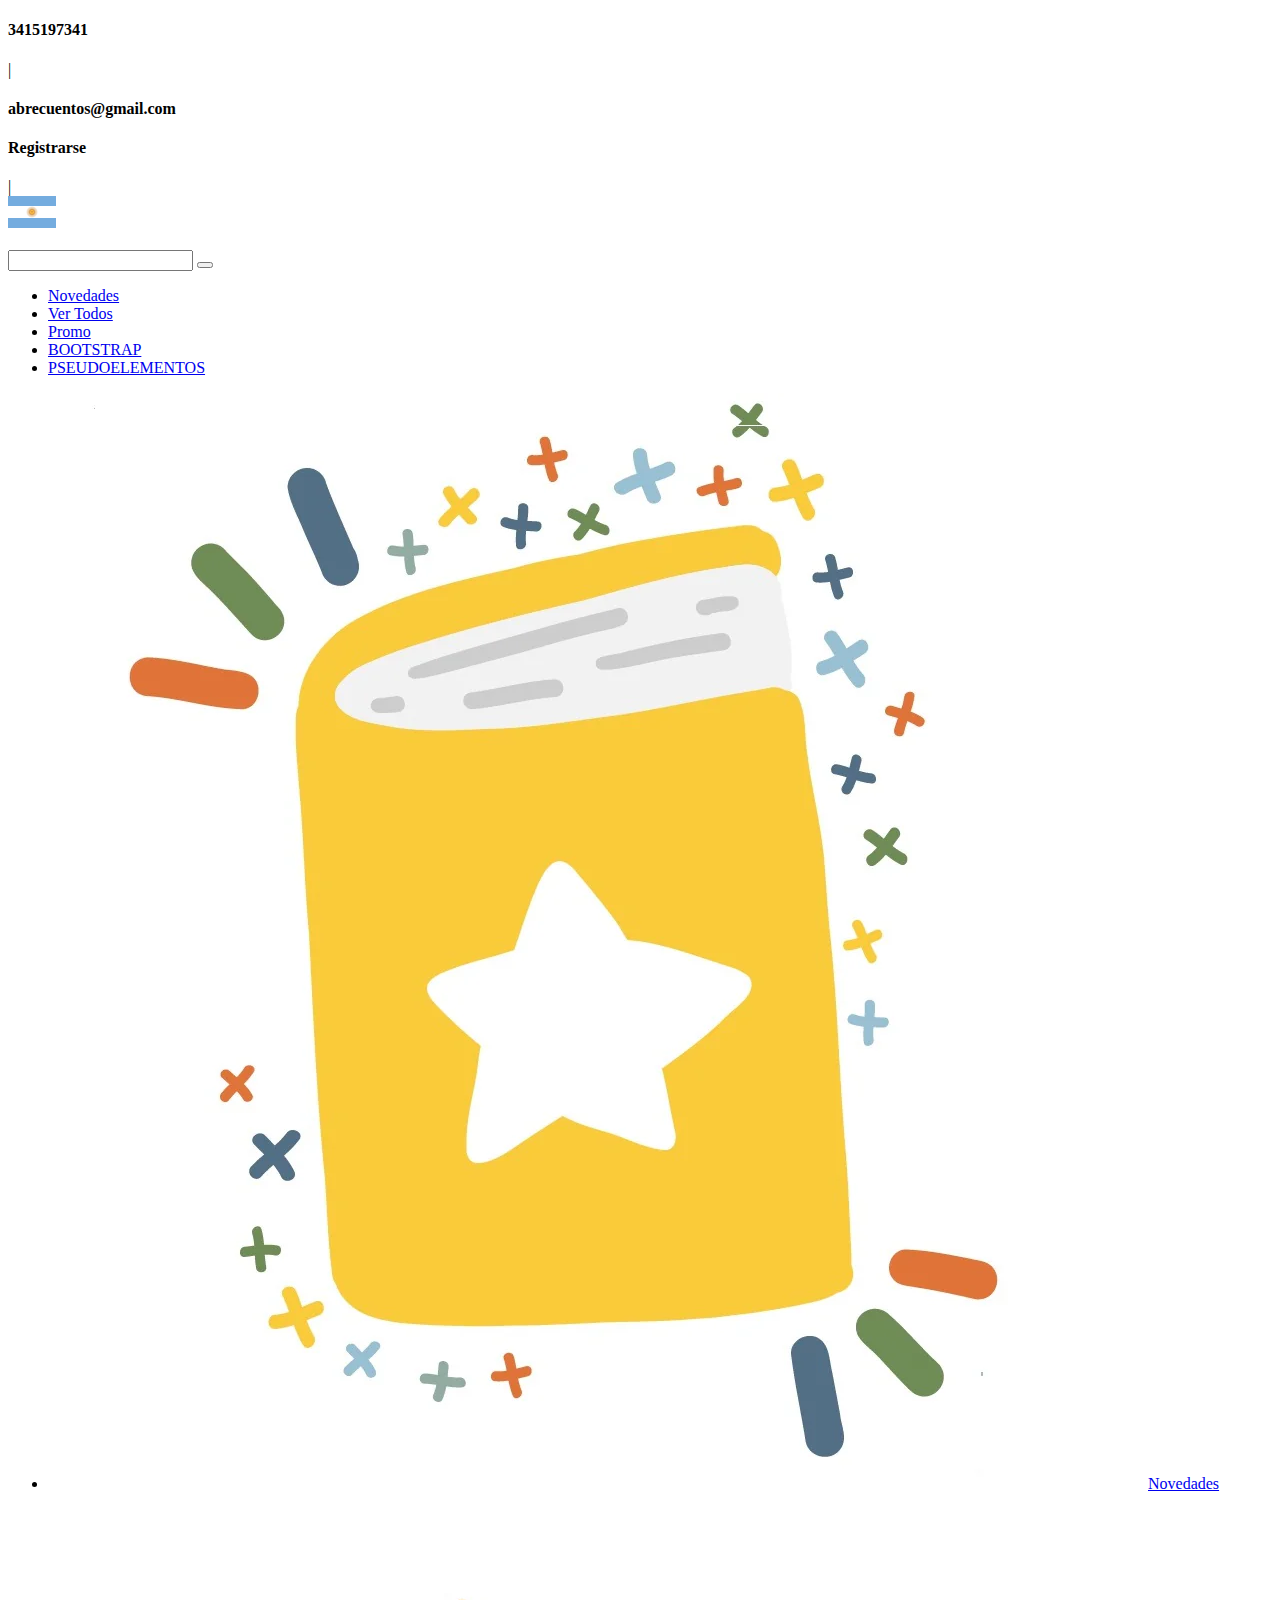
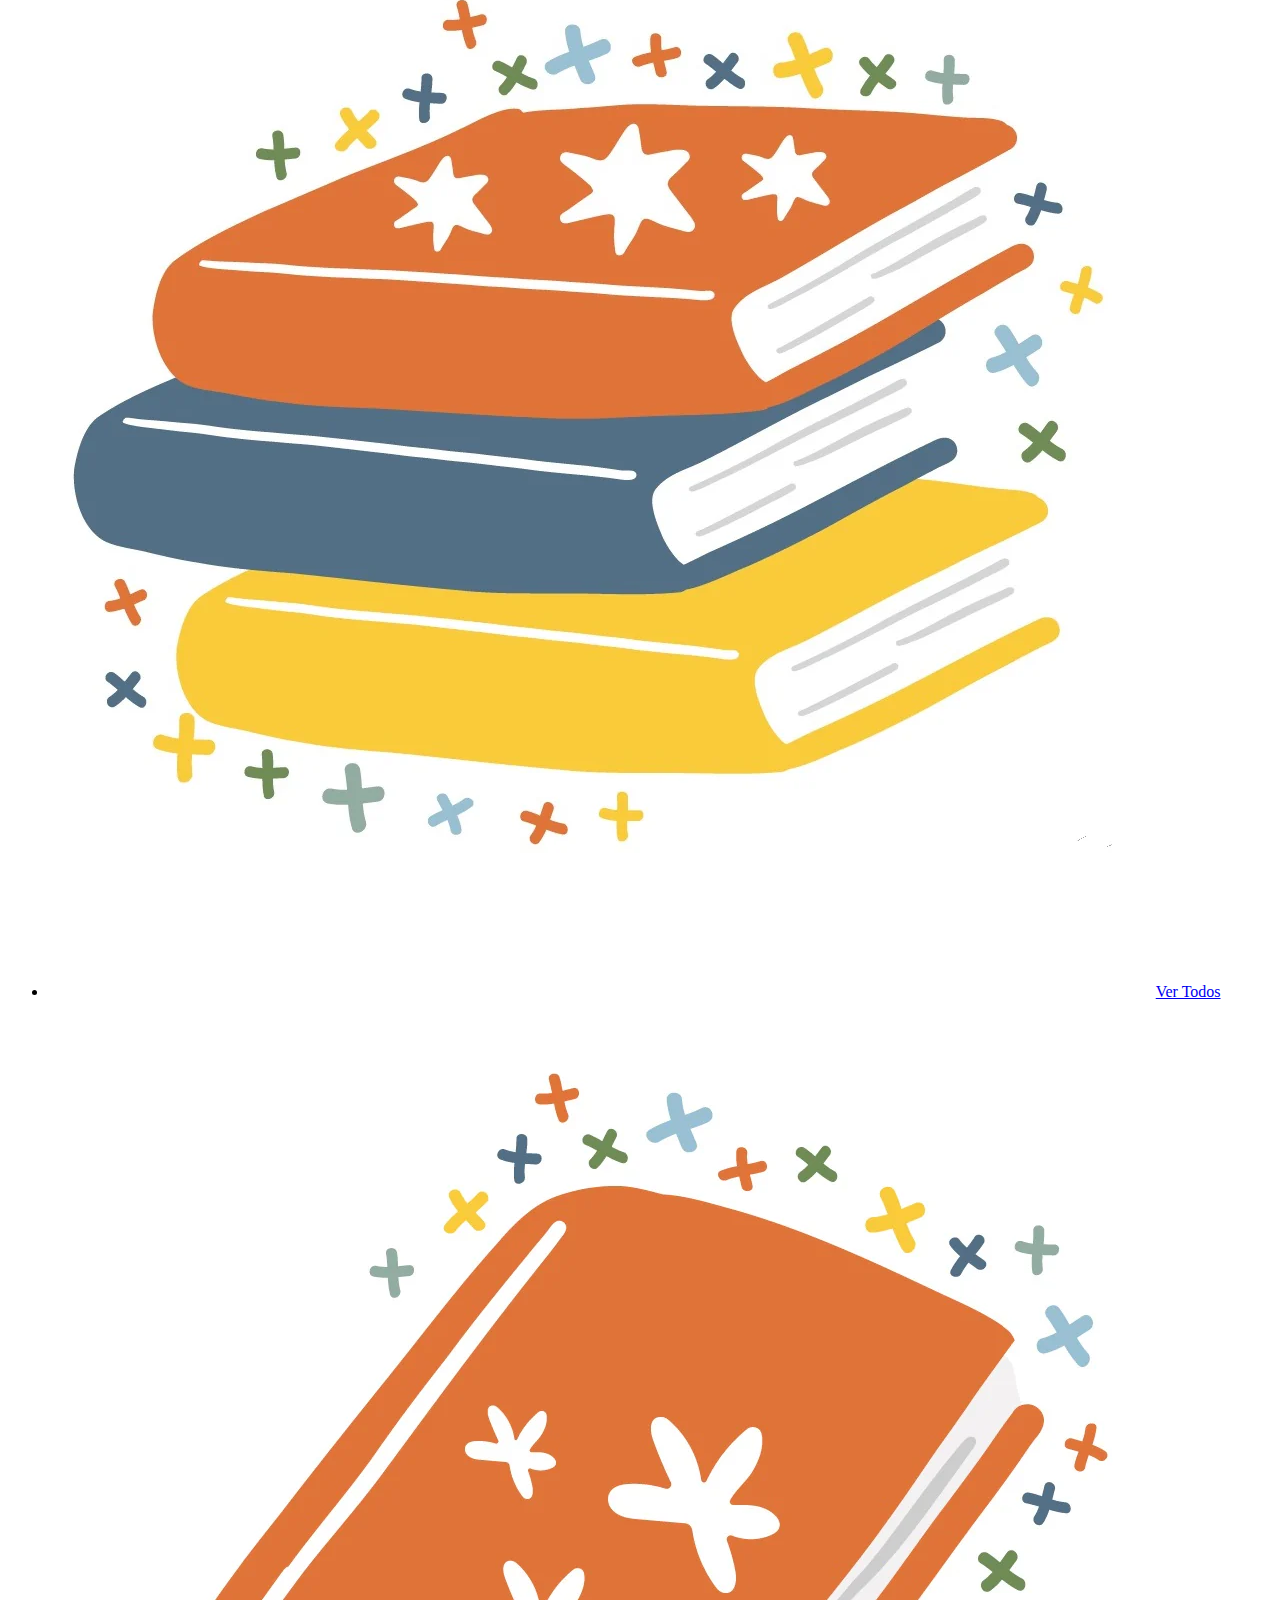
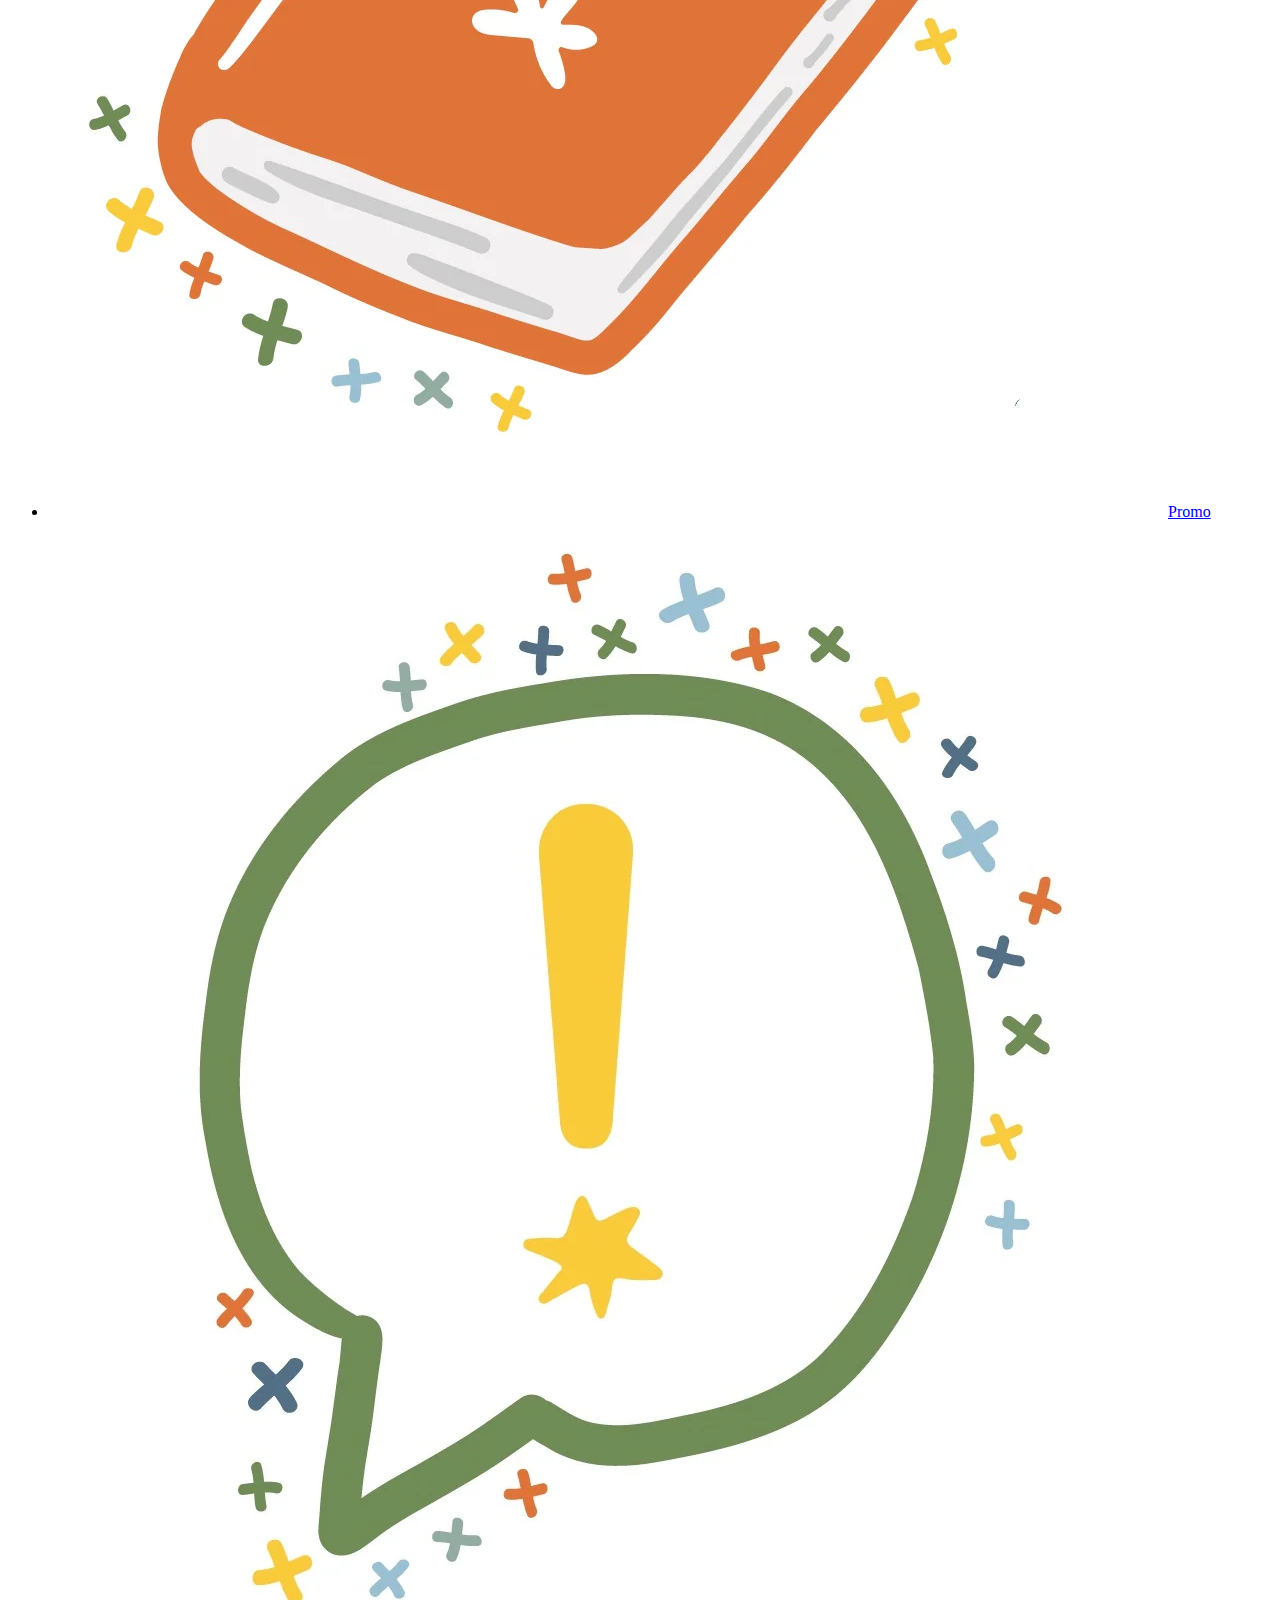
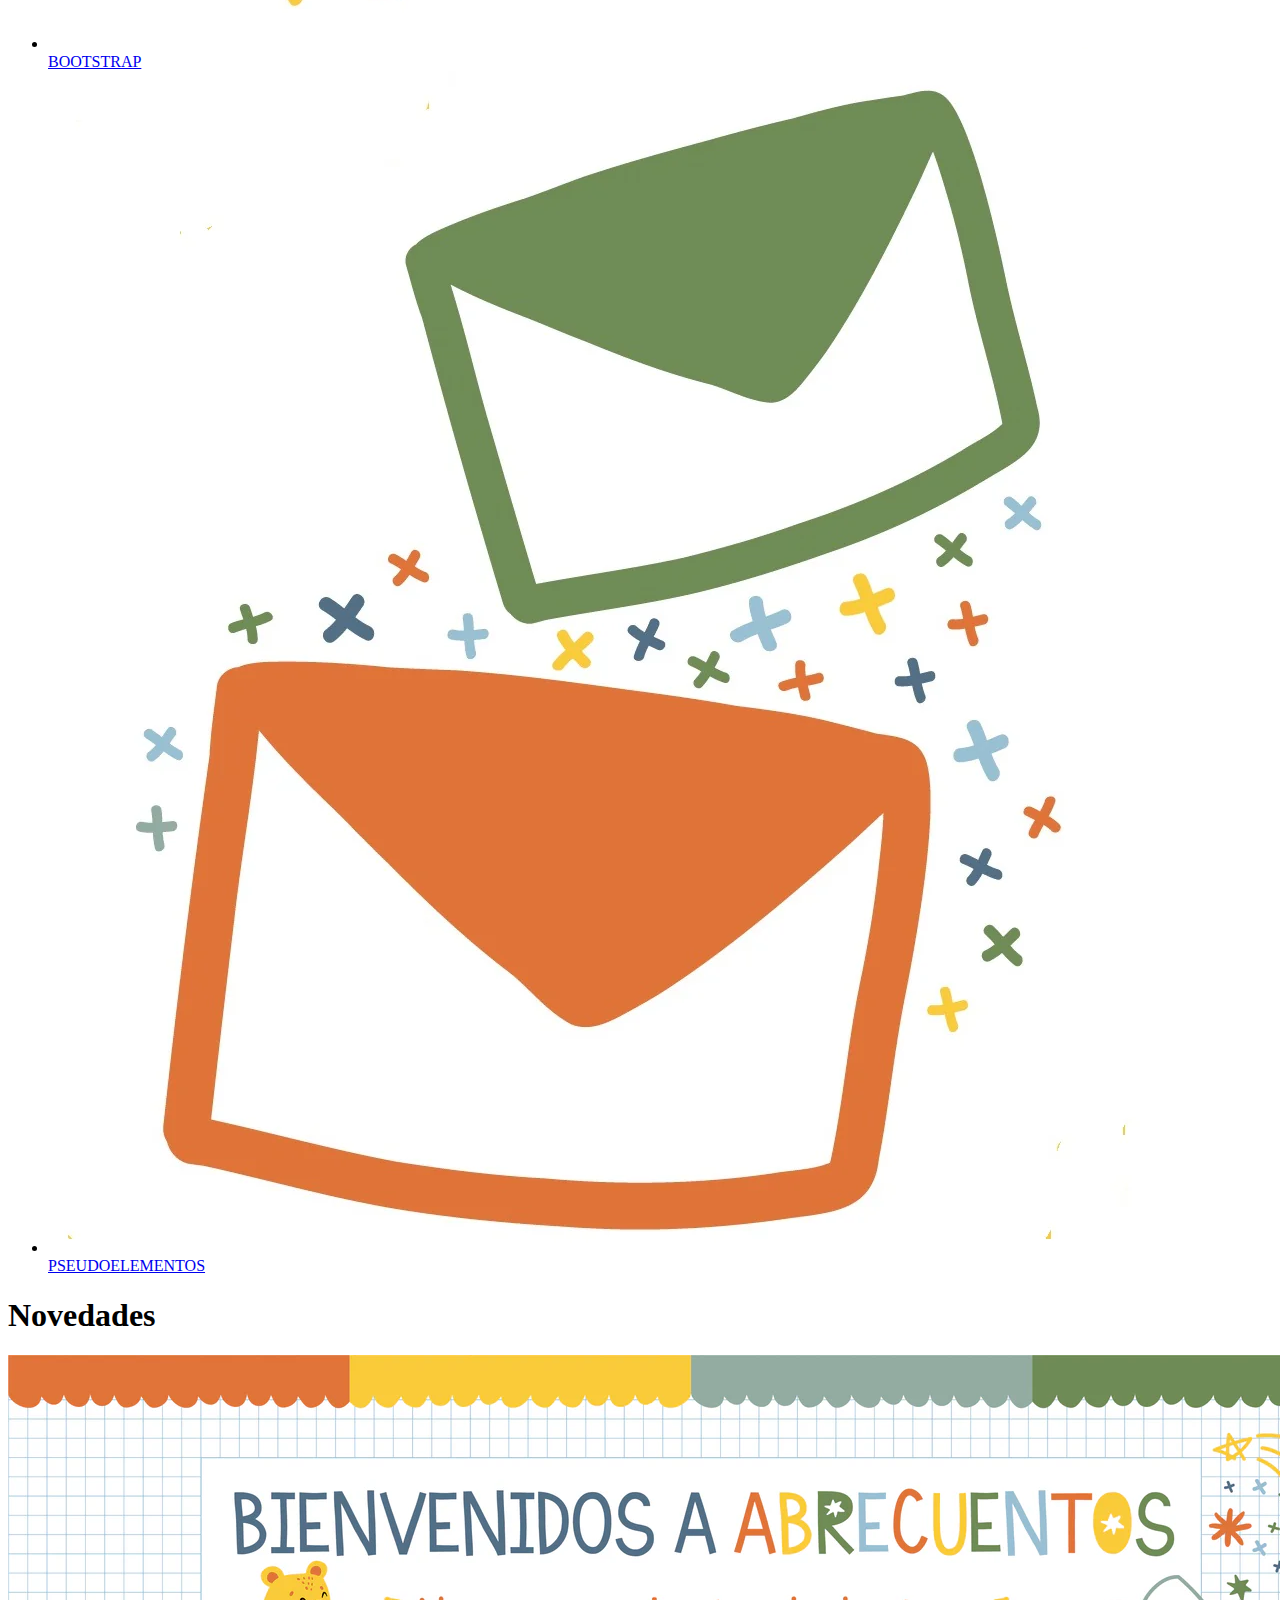
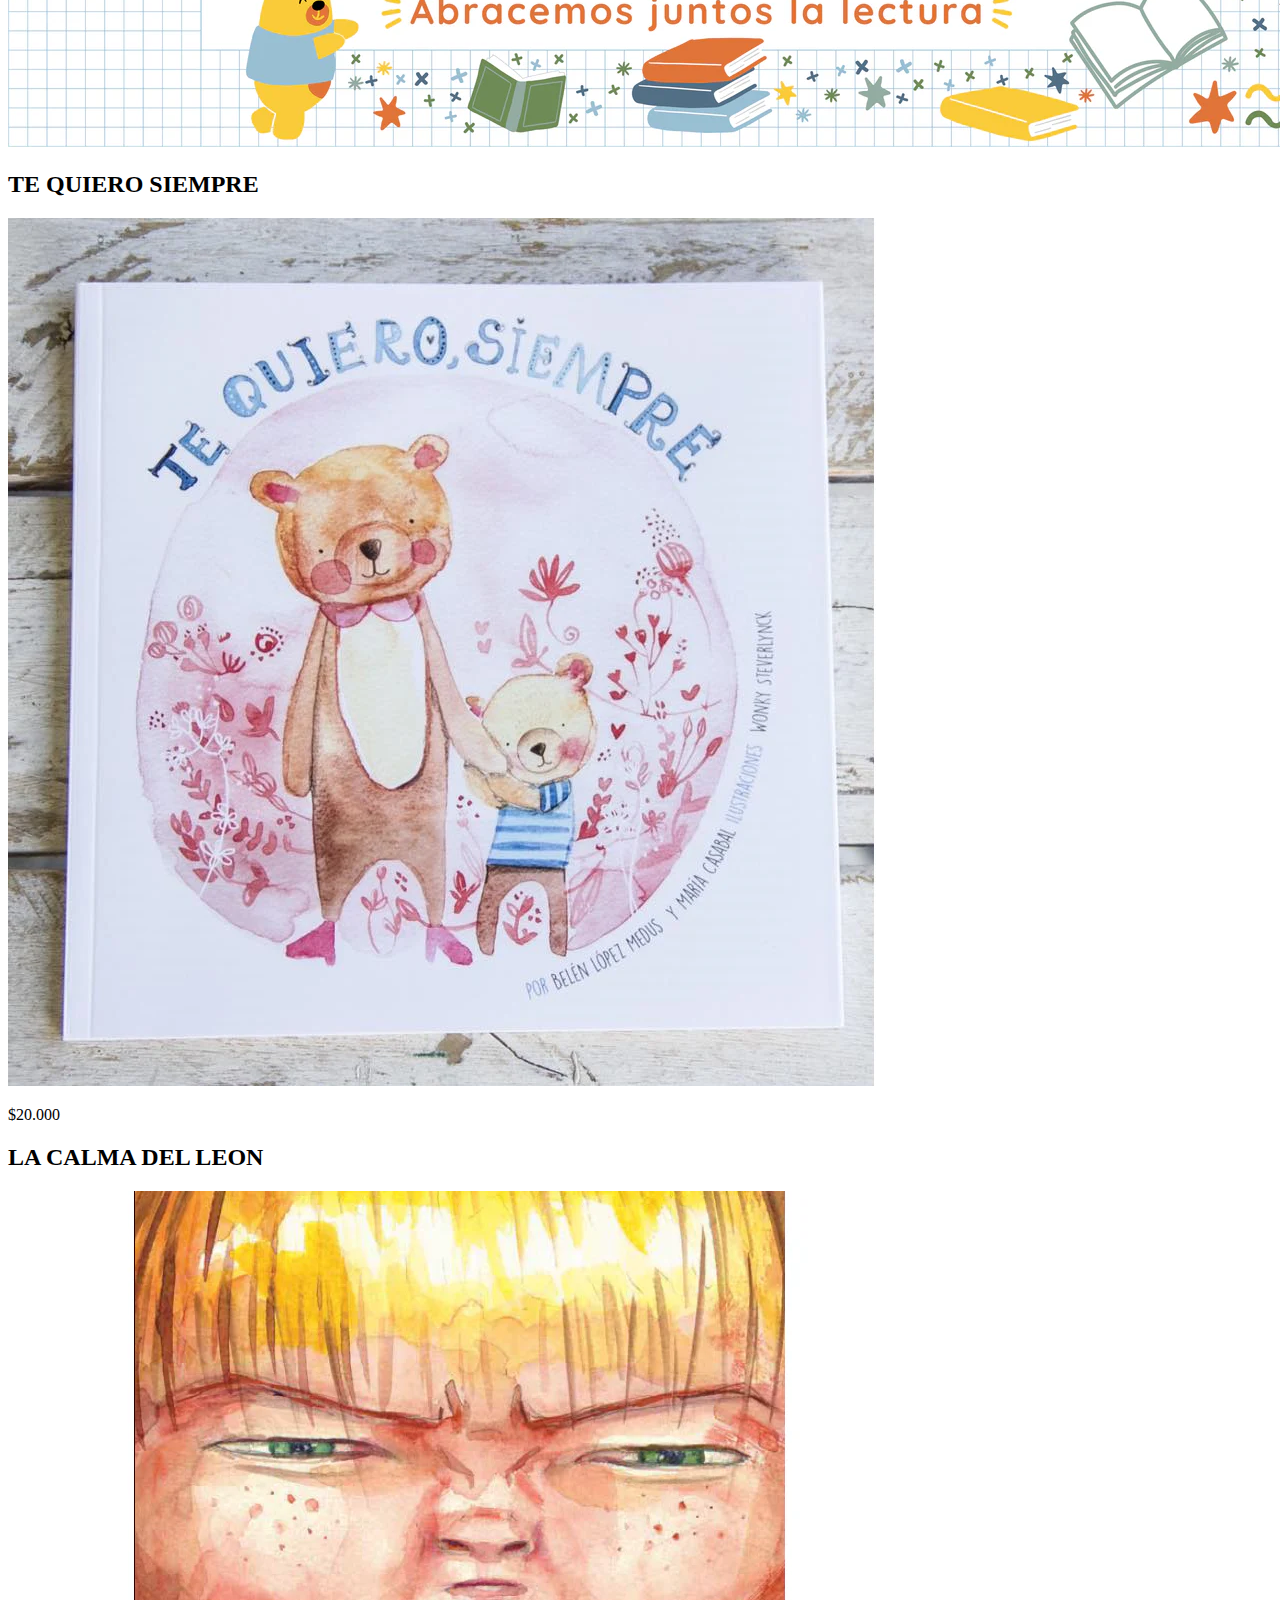
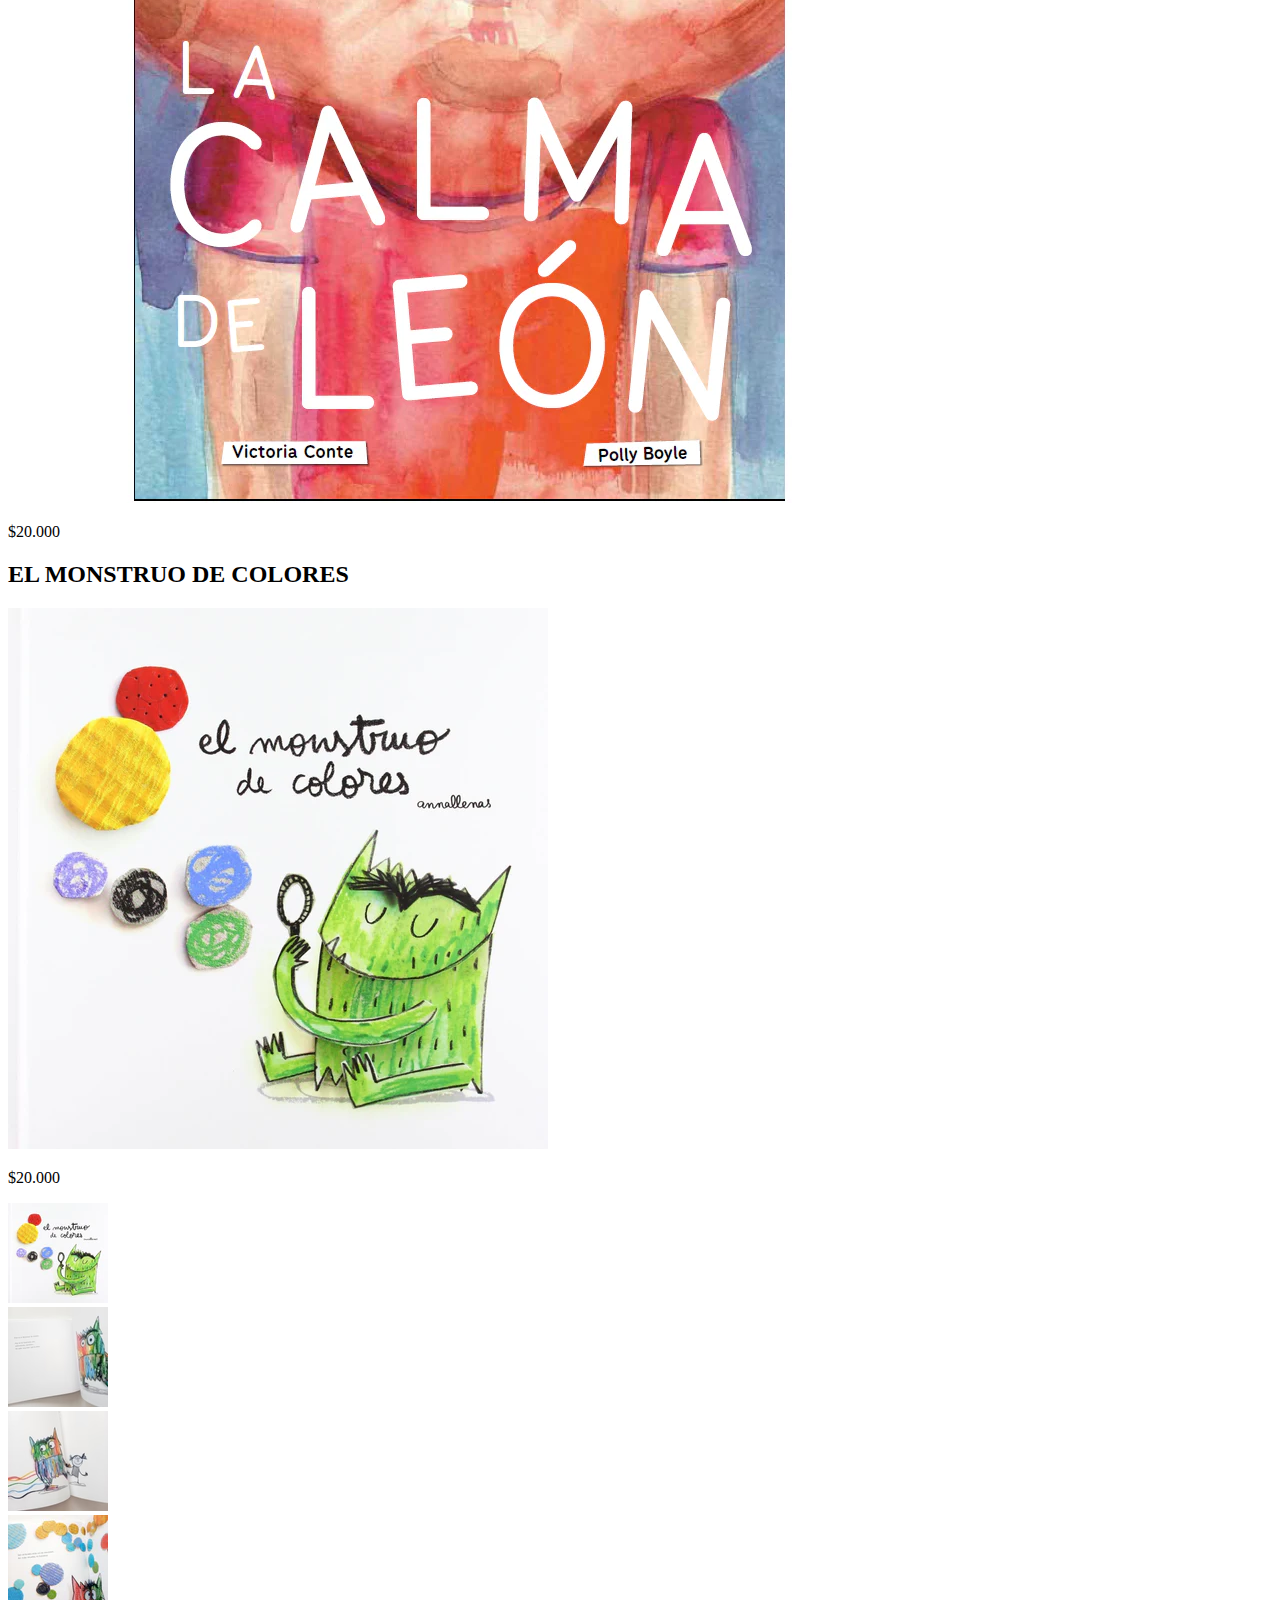
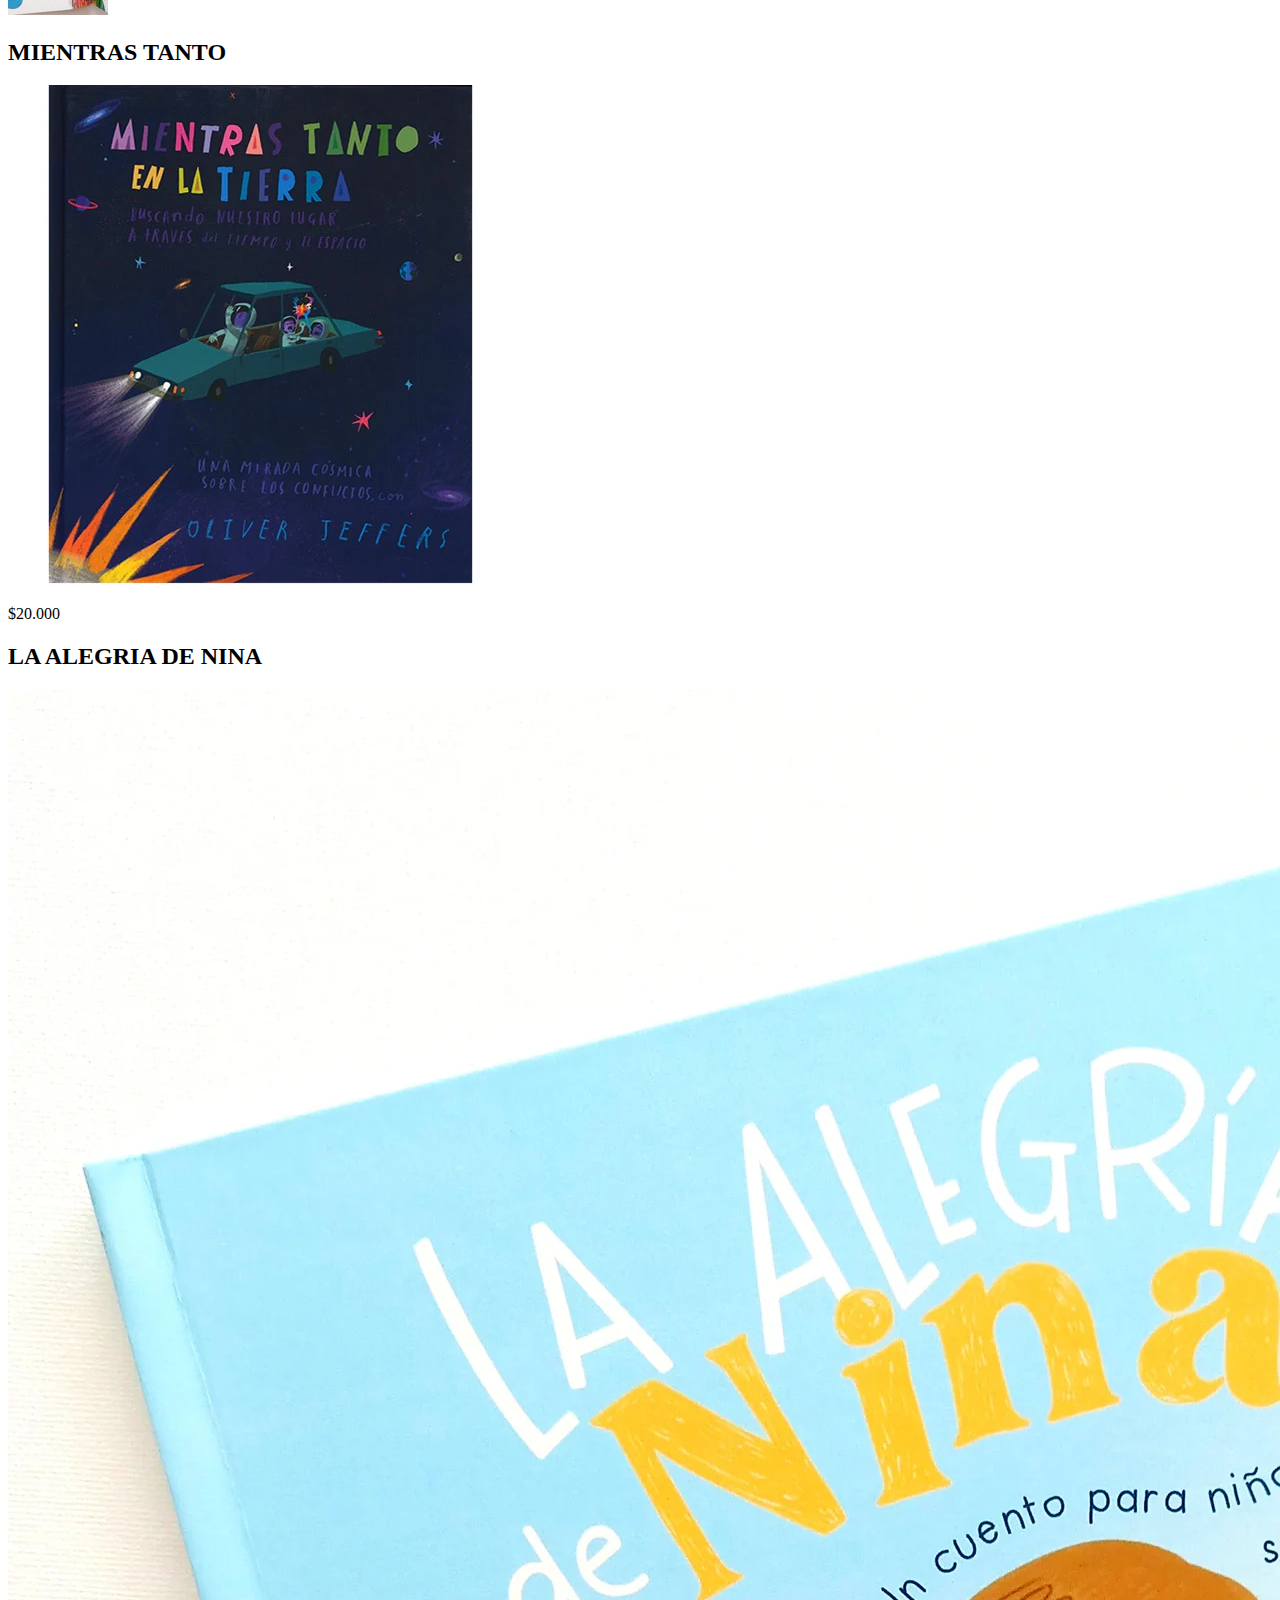
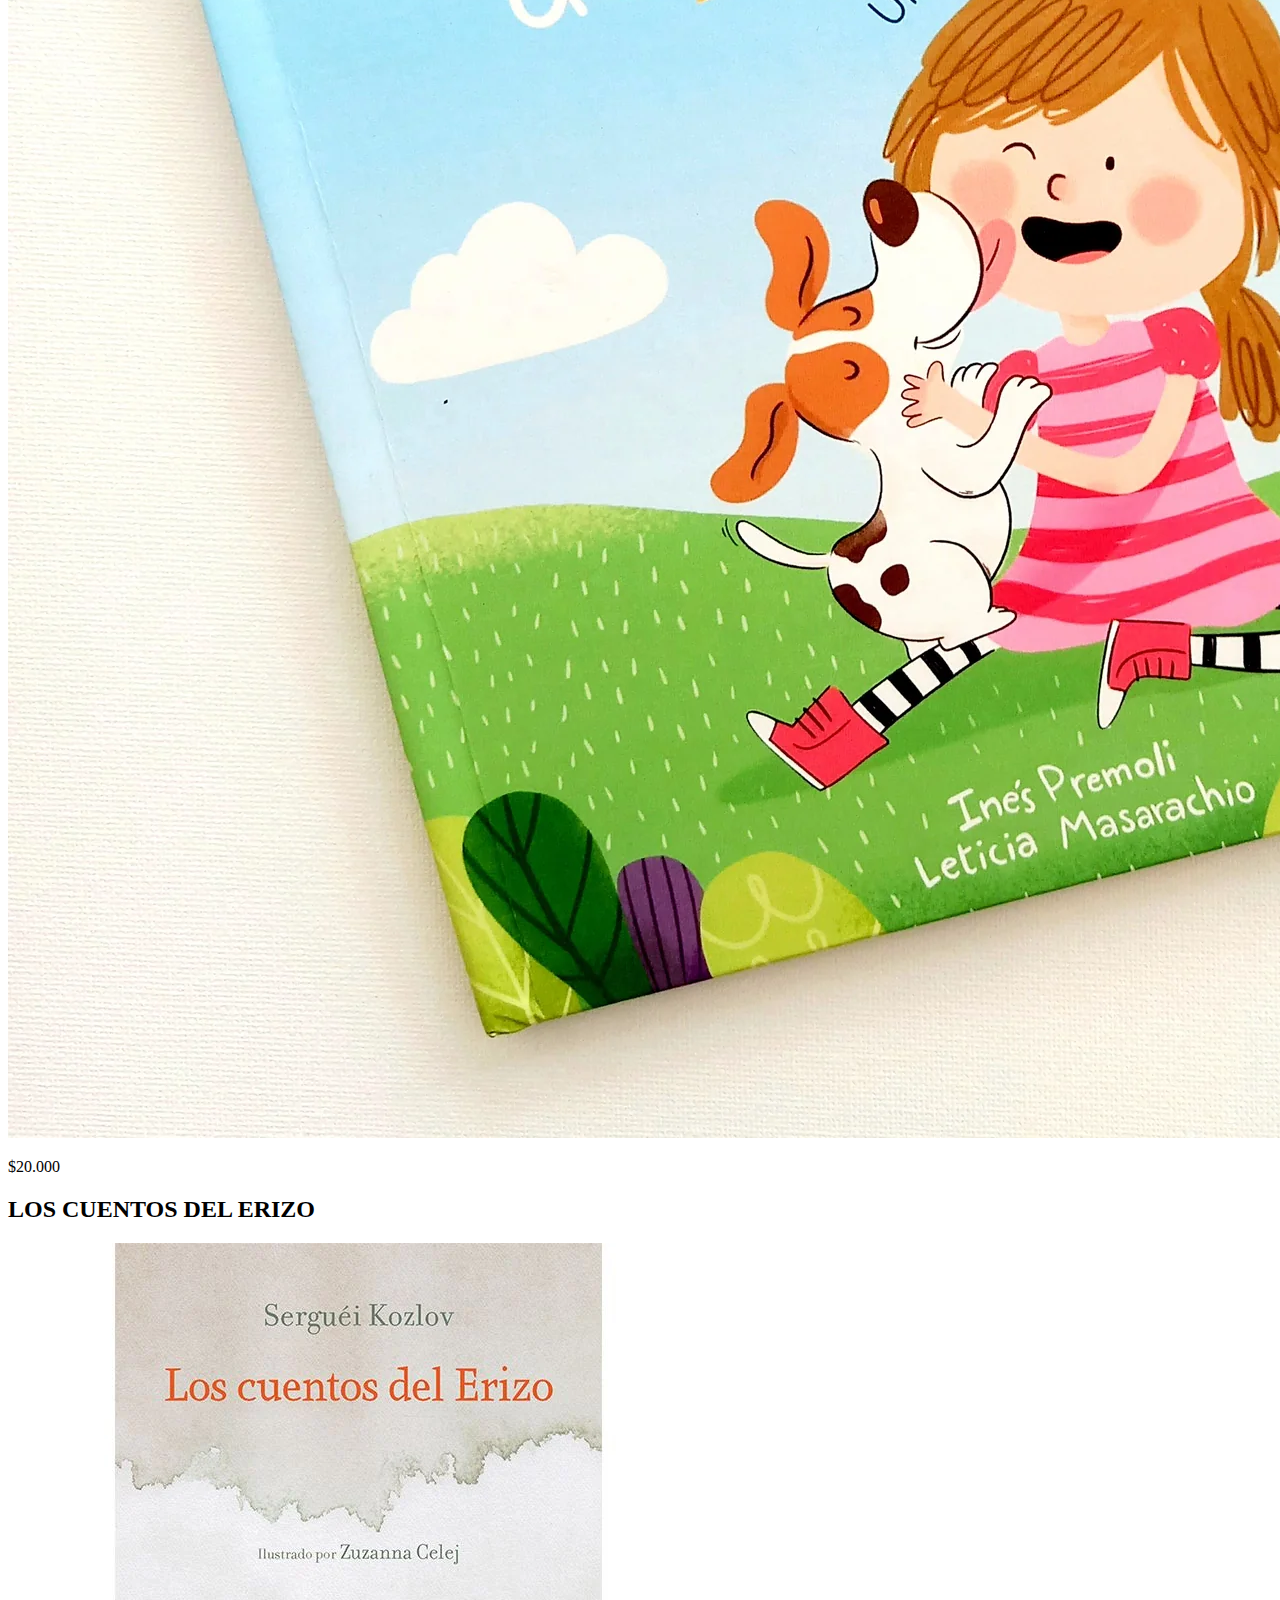
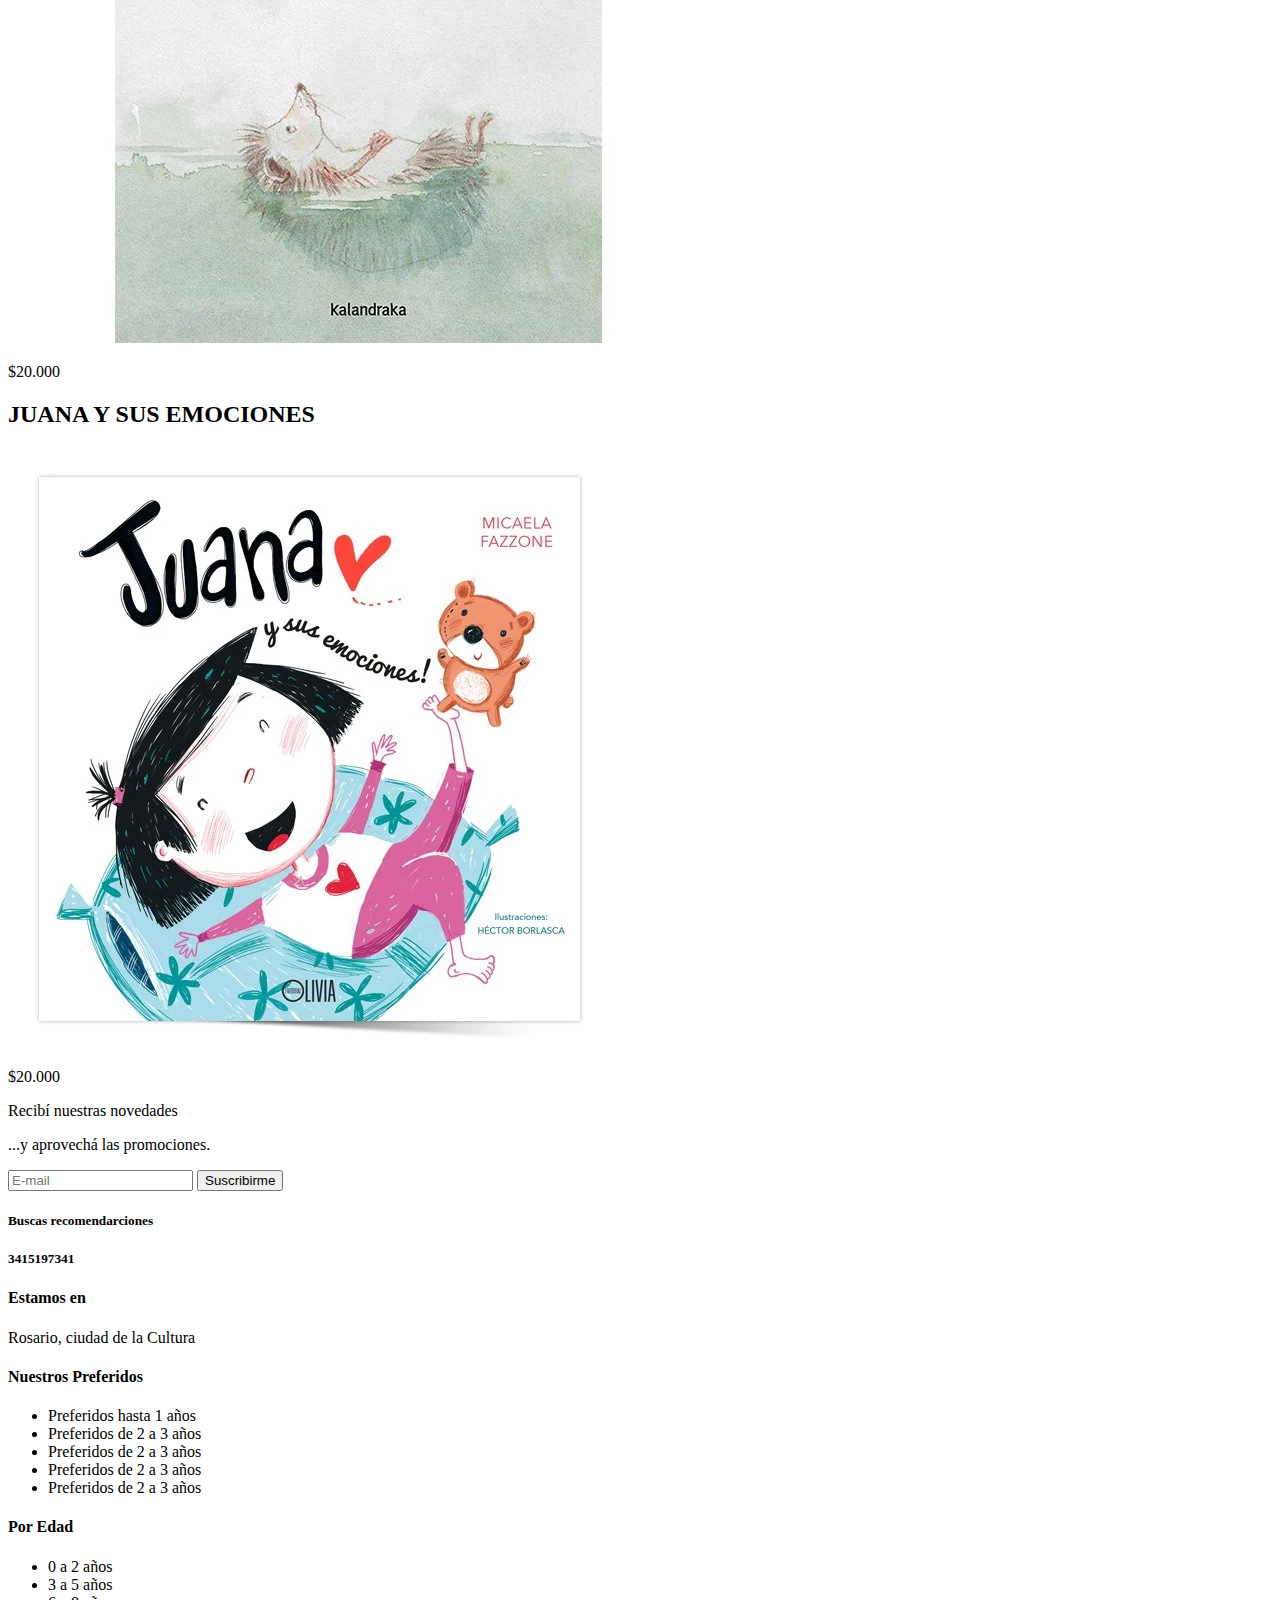
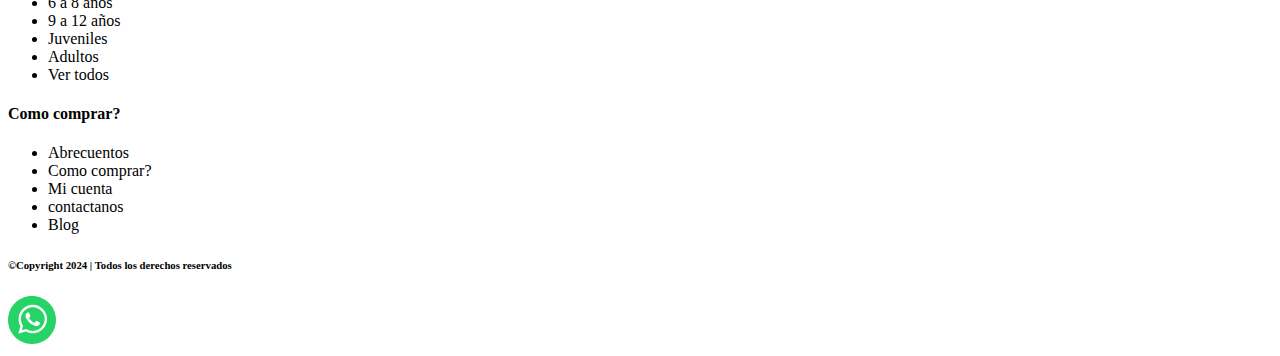
==== pages/abrecuentos.html @ 05c929d8 "commit inicial" ====
<!DOCTYPE html>
<html lang="en">

<head>
    <meta charset="UTF-8">
    <meta name="viewport" content="width=he, initial-scale=1.0">
    <title>ABRECUENTOS</title>
    <!-- fivicon -->
    <link rel="shortcut icon" href="./img/logo-favicon.png" type="image/x-icon">
    <!-- fontawesome -->
    <script src="https://kit.fontawesome.com/29c3be7601.js" crossorigin="anonymous"></script>
    <!-- css -->
    <link rel="stylesheet" href="./css/style-abrecuentos.css">
</head>

<body>
    <header>
        <div class="header-superior">
            <div class="header-izq">
                <div>
                    <i class="fa-solid fa-phone"></i>
                    <h4>3415197341</h4>
                </div>
                <div class="barra">|</div>
                <div>
                    <i class="fa-solid fa-envelope"></i>
                    <h4>abrecuentos@gmail.com</h4>
                </div>
            </div>

            <div class="header-der">
                <div>
                    <i class="fa-solid fa-user-plus"></i>
                    <h4>Registrarse</h4>
                </div>
                <div class="barra">|</div>
                <div>
                    <img class="bandera"
                        src="[data-uri]"
                        alt="">
                </div>
            </div>
        </div>

        <div class="header-medio">
            <a class="logo" href=""><img src="./img/logo-abrecuentos.webp" alt=""></a>
            <form action="">
                <input type="search" name="" id="">
                <button type="submit">
                    <i class="fa-solid fa-magnifying-glass"></i>
                </button>
            </form>
            <div class="iconos-compras">
                <i class="fa-regular fa-heart"></i>
                <i class="fa-solid fa-cart-shopping"></i>
            </div>
        </div>

    </header>

    <nav class="nav-desktop">
        <ul class="tablet-and-up">
            <li><a href="http://">Novedades</a></li>
            <li><a href="http://">Ver Todos</a></li>
            <li><a href="http://">Promo</a></li>
            <li><a href="./bootstrap.html">BOOTSTRAP</a></li>
            <li><a href="../index.html">PSEUDOELEMENTOS</a></li>
        </ul>
    </nav>
    <nav class="nav-mobile">
        <ul>
            <li>
                <img src="../img/img-libro-abrecuentos.webp" alt="">
                <a href="http://">Novedades</a>
            </li>
            <li>
                <img src="../img/img-varios-libros-abrecuentos.webp">
                <a href="http://">Ver Todos</a>
            </li>
            <li>
                <img src="../img/img-libros-promo-abrecuentos.webp" alt="">
                <a href="http://">Promo</a>
            </li>
            <li>
                <img src="../img/img-como-comprar.webp" alt="">
                <a href="./bootstrap.html">BOOTSTRAP</a>
            </li>
            <li>
                <img src="../img/img-sobres.webp" alt="">
                <a href="../index.html">PSEUDOELEMENTOS</a>
            </li>

        </ul>
    </nav>

    <main>
        <h1>Novedades</h1>
        <section class="carousel">
            <img src="../img/banner-abrecuentos.webp" alt="banner abrecuentos">
        </section>
        <section class="galeria">
            <div class="itemGaleria teQuiero">
                <h2>TE QUIERO SIEMPRE</h2>
                <img src="../img/te_quiero_siempre-abrecuentos.webp" alt="">
                <div class="itemGaleria-compra">
                    <p>$20.000</p>
                    <i class="fa-solid fa-cart-shopping"></i>
                </div>
            </div>
            <div class="itemGaleria calmaLeon">
                <h2>LA CALMA DEL LEON</h2>
                <img src="../img/la-calma-del-leon-abrecuentos.webp" alt="">
                <div class="itemGaleria-compra">
                    <p>$20.000</p>
                    <i class="fa-solid fa-cart-shopping"></i>
                </div>
            </div>
            <div class="itemGaleria monstruoColores">
                <h2>EL MONSTRUO DE COLORES</h2>
                <img src="../img/monstruo-colores-ppal-abrecuentos.webp" alt="">
                <div class="itemGaleria-compra">
                    <p>$20.000</p>
                    <i class="fa-solid fa-cart-shopping"></i>
                </div>
            </div>
            <div class="itemGaleria monstruoSmall monstruoColores--small1">
                <img src="../img/monsturo-coloes_small.webp" alt="">
            </div>
            <div class="itemGaleria monstruoSmall  monstruoColores--small2">
                <img src="../img/monstruo-colores_small(2).avif" alt="">
            </div>
            <div class="itemGaleria monstruoSmall monstruoColores--small3">
                <img src="../img/monstruo-colores_small(3).avif" alt="">
            </div>
            <div class="itemGaleria monstruoSmall monstruoColores--small4">
                <img src="../img/monsturo-coloes_small(4).webp" alt="">
            </div>
            <div class="itemGaleria  mientrasTanto">
                <h2>MIENTRAS TANTO</h2>
                <img src="../img/mientras-tanto-abrecuentos.webp" alt="">
                <div class="itemGaleria-compra">
                    <p>$20.000</p>
                    <i class="fa-solid fa-cart-shopping"></i>
                </div>
            </div>
            <div class="itemGaleria  alegriaNina">
                <h2>LA ALEGRIA DE NINA</h2>
                <img src="../img/la-alegria-de-nina.webp" alt="">
                <div class="itemGaleria-compra">
                    <p>$20.000</p>
                    <i class="fa-solid fa-cart-shopping"></i>
                </div>
            </div>
            <div class="itemGaleria  cuentosErizo">
                <h2>LOS CUENTOS DEL ERIZO</h2>
                <img src="../img/cuentos-erizo-abrecuentos.webp" alt="">
                <div class="itemGaleria-compra">
                    <p>$20.000</p>
                    <i class="fa-solid fa-cart-shopping"></i>
                </div>
            </div>
            <div class="itemGaleria  juanaEmociones">
                <h2>JUANA Y SUS EMOCIONES</h2>
                <img src="../img/juana-y-sus-emociones.webp" alt="">
                <div class="itemGaleria-compra">
                    <p>$20.000</p>
                    <i class="fa-solid fa-cart-shopping"></i>
                </div>
            </div>
        </section>
    </main>
    <footer class="grillaLines">
        <div class="novedades">
            <p>Recibí nuestras novedades</p>
            <p>...y aprovechá las <span class="novedadesResaltado">promociones</span>.</p>
            <form class="footerForm">
                <input type="email" name="" id="" placeholder="E-mail">
                <input type="submit" value="Suscribirme">
            </form>
        </div>

        <div>
            <i class="fa-solid fa-headphones"></i>
            <div class="footerRecomendaciones">
                <h5>Buscas recomendarciones</h5>
                <h5>3415197341</h5>
            </div>
        </div>

        <div>
            <h4>Estamos en</h4>
            <p>Rosario, ciudad de la Cultura</p>
        </div>

        <div>
            <i class="fa-brands fa-facebook-f"></i>
            <i class="fa-brands fa-twitter"></i>
            <i class="fa-brands fa-instagram"></i>
            <i class="fa-brands fa-pinterest"></i>
            <i class="fa-brands fa-youtube"></i>
        </div>

        <div>
            <h4>Nuestros Preferidos</h4>
            <ul>
                <li>Preferidos hasta 1 años</li>
                <li>Preferidos de 2 a 3 años</li>
                <li>Preferidos de 2 a 3 años</li>
                <li>Preferidos de 2 a 3 años</li>
                <li>Preferidos de 2 a 3 años</li>
            </ul>

        </div>

        <div>
            <h4>Por Edad</h4>
            <ul>
                <li>0 a 2 años</li>
                <li>3 a 5 años</li>
                <li>6 a 8 años</li>
                <li>9 a 12 años</li>
                <li>Juveniles</li>
                <li>Adultos</li>
                <li>Ver todos</li>
            </ul>
        </div>

        <div>
            <h4>Como comprar?</h4>
            <ul>
                <li>Abrecuentos</li>
                <li>Como comprar?</li>
                <li>Mi cuenta</li>
                <li>contactanos</li>
                <li>Blog</li>

            </ul>
        </div>

        <div>
            <h6>&#169;Copyright 2024 | Todos los derechos reservados</h6>
        </div>

        <!-- semana 3 -->
        <div class="whatsapp">
            <a href="https://api.whatsapp.com/send?phone=1144556677888&text=Hola%20quisiera%20saber%20" target="_blank">
                <img src="../img/whastaspp.svg" alt="whatsapp">
            </a>
        </div>
    </footer>
</body>

</html>
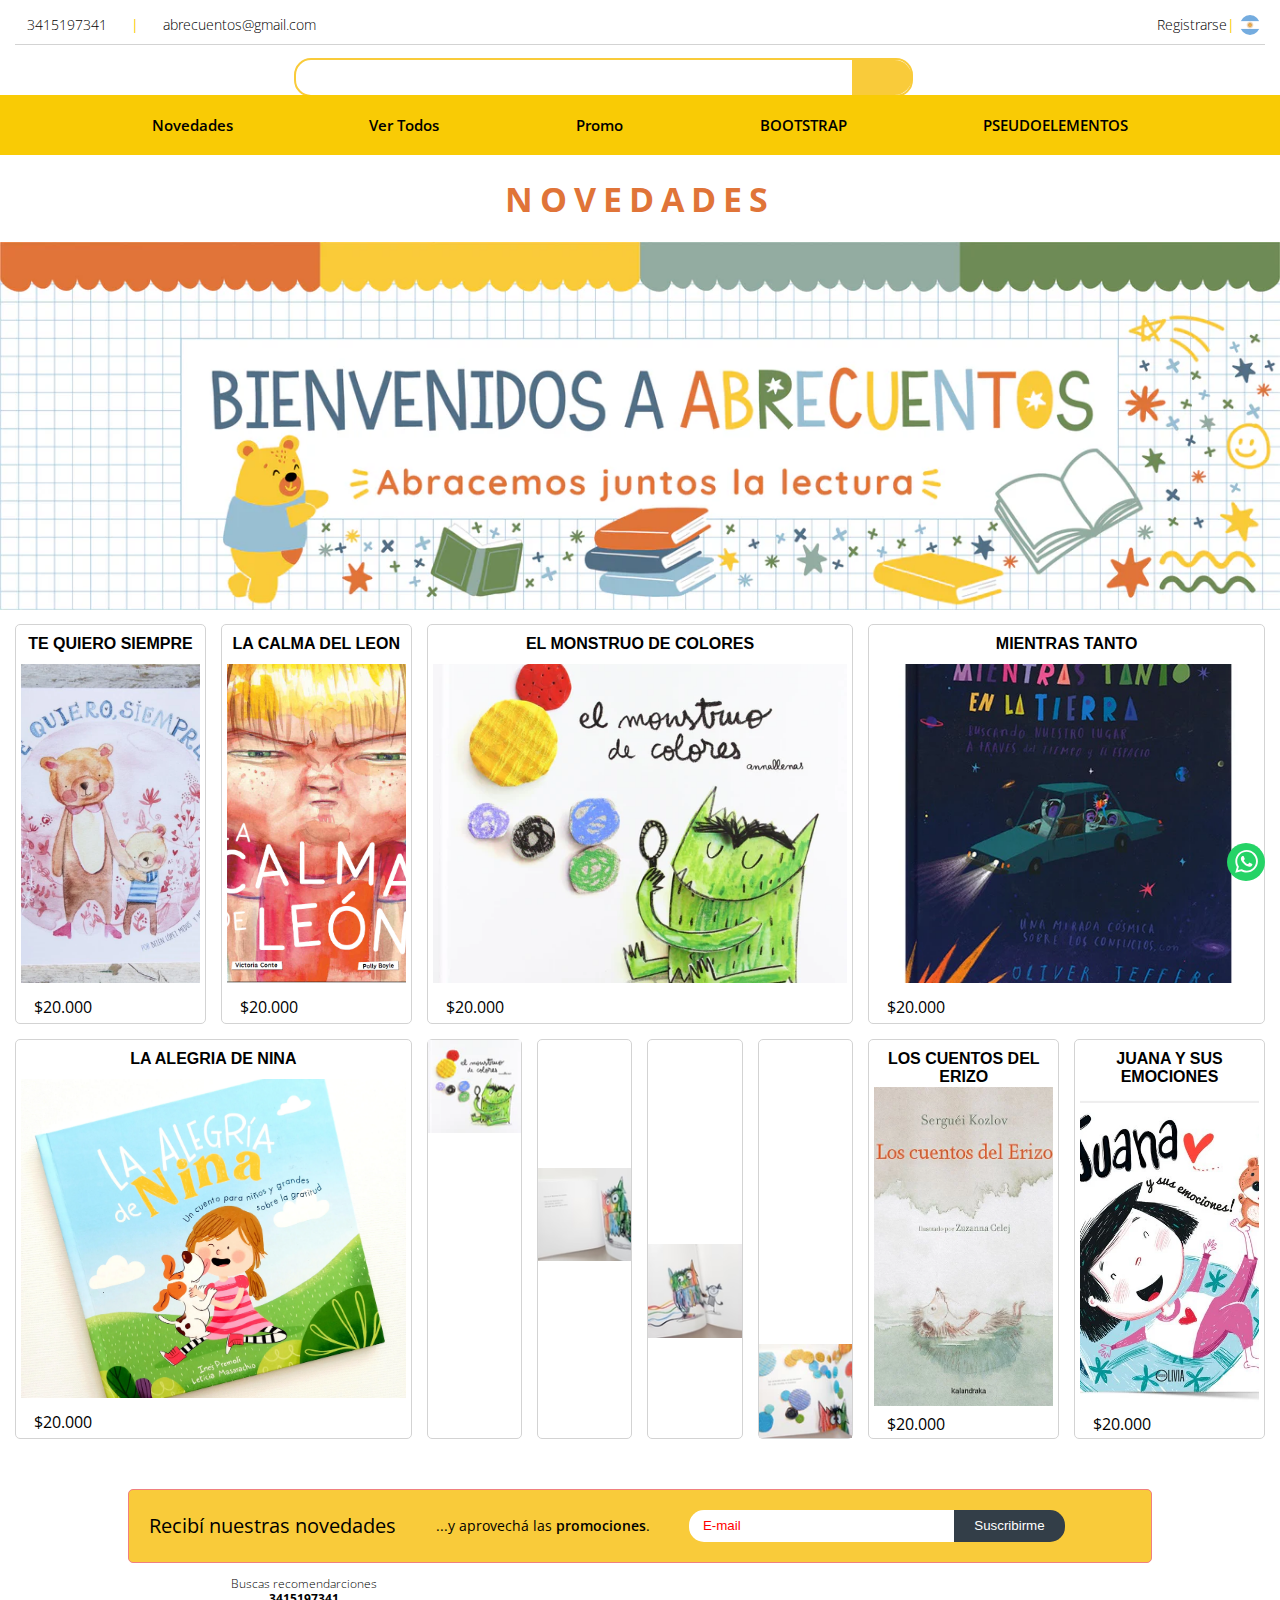
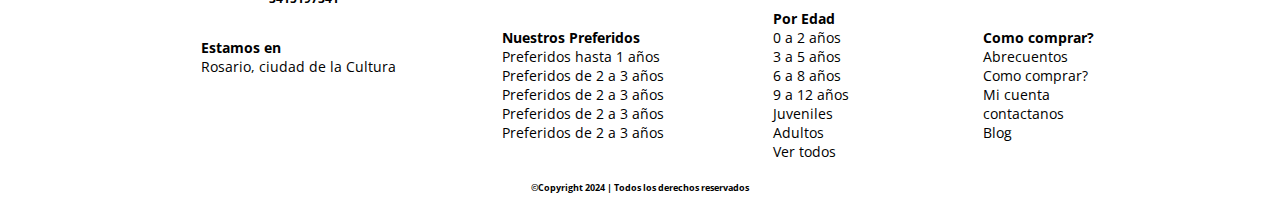
==== commit 80ca821a: "cambios de ruta" ====
--- a/pages/abrecuentos.html
+++ b/pages/abrecuentos.html
@@ -10,7 +10,7 @@
     <!-- fontawesome -->
     <script src="https://kit.fontawesome.com/29c3be7601.js" crossorigin="anonymous"></script>
     <!-- css -->
-    <link rel="stylesheet" href="./css/style-abrecuentos.css">
+    <link rel="stylesheet" href="../css/style-abrecuentos.css">
 </head>
 
 <body>
--- a/css/style-abrecuentos.css
+++ b/css/style-abrecuentos.css
@@ -0,0 +1,582 @@
+@import url('https://fonts.googleapis.com/css2?family=Open+Sans:ital,wght@0,300..800;1,300..800&family=Roboto:ital,wght@0,100;0,300;0,400;0,500;0,700;0,900;1,100;1,300;1,400;1,500;1,700;1,900&display=swap');
+
+* {
+    padding: 0;
+    margin: 0;
+    box-sizing: border-box;
+}
+
+body {
+    font-family: "Open Sans", sans-serif;
+    font-size: 14px;
+}
+
+.fa-solid,
+.fa-regular,
+.barra {
+    color: rgb(249, 203, 5)
+}
+
+header h4 {
+    font-weight: 100;
+    display: inline;
+}
+
+header .header-superior {
+    display: flex;
+    justify-content: space-between;
+    margin: 15px;
+    border-bottom: 1px solid lightgrey;
+    padding-bottom: 5px;
+}
+
+header .header-izq {
+    display: flex;   
+    justify-content: space-around;
+    width: 25%;
+}
+
+header .header-der {
+    display: flex;
+}
+
+header .header-der .bandera {
+    clip-path: circle(39% at 50% 50%);
+    width: 30px;
+}
+
+header .header-medio {
+    display: flex;
+    align-items: center;
+    justify-content: space-between;
+    margin: 0 25px;
+}
+
+header .header-medio img {
+    width: 85%;
+}
+
+header .header-medio form {
+    width: 50%;
+    position: relative;
+
+}
+
+header .header-medio form input[type=search] {
+    border: none;
+    outline: 2px solid #f9cb3a;
+    border-radius: 15px;
+    line-height: 2.65;
+    width: 100%;
+}
+
+header .header-medio form button[type=submit] {    
+    border-radius: 0px 25px 25px 0px;
+    line-height: 2.65;
+    text-align: center;
+    padding: 20px 20px 8px;
+    position: absolute;
+    top: 0;
+    right: -1px;
+    width: 60px;
+    min-width: 60px;
+    border: none;
+    background-color: #f9cb3a;
+    height: 100%;
+
+
+}
+
+header .header-medio form button[type=submit] .fa-magnifying-glass {
+    color: #e07438;
+    line-height: 42px;
+    font-size: 20px;
+    position: absolute;
+    top: 0;
+}
+
+header .header-medio .iconos-compras {
+    width: 6%;
+    display: flex;
+    align-items: center;
+    justify-content: space-around;
+    font-size: 20px;
+}
+
+nav.nav-mobile {
+    display: none;   
+}
+
+nav.nav-desktop {
+    background-color: rgb(249, 203, 5);
+ position: sticky;
+    top: 5px;
+}
+
+nav.nav-desktop .tablet-and-up {
+    list-style: none;
+    display: flex;   
+    padding: 20px 15px;
+    align-items: center;
+    justify-content: space-evenly;
+}
+
+nav.nav-desktop .tablet-and-up li a:hover   {
+    background-color: #e07438;      
+        padding: 6px;
+        border-radius: 15px 0 15px 0;      
+}
+
+nav ul a {
+    text-decoration: none;
+    color: black;
+    font-size: 0.95rem;
+    font-weight: 600;
+}
+
+/* footer */
+footer .novedades {
+    background-color: #f9cb3a;
+    border: 1px solid lightcoral;    
+     border-radius: 5px;
+    width: 80vw;
+    display: flex;
+    justify-content: space-between;
+    align-items: center;
+    padding: 20px;    
+    margin: 0 auto;
+    grid-column: 1/6; 
+    grid-row: 1/2;
+}
+
+footer .novedades p:first-child {
+    font-size: 20px;
+}
+
+footer .novedades .novedadesResaltado {
+    font-weight: 600;
+}
+
+footer .footerForm {
+    width: 45%;
+}
+
+footer input {
+    border: none;
+    padding: 2%;
+}
+
+footer .novedades .footerForm input[type=submit] {
+    background-color: #333e48;
+    border-radius: 0 15px 15px 0;
+    color: white;
+    width: 25%;
+    position: relative;
+    right: 4px;
+}
+
+footer .novedades .footerForm input[type=email] {
+    border-radius: 15px 0 0 15px;
+    width: 60%;
+}
+
+footer .novedades .footerForm input[type=email]::placeholder {
+    padding-left: 5px;
+    color: red;
+}
+
+footer ul {
+    list-style: none;
+}
+
+
+
+/* footer grid lines */
+.grillaLines {
+    display: grid;
+    width: 80vw;
+   grid-template-columns: 1.5fr repeat(3, 1fr);
+    grid-template-rows: 1fr 0.75fr 1fr 1fr 0.5fr;   
+    justify-items: center;
+    align-items: center;
+    margin: 50px auto 2px; 
+}
+
+.grillaLines div:nth-child(2) {
+    display: flex;
+    grid-column: 1/2;
+    grid-row: 2/3;
+    height: 100%;
+    align-items: center;
+}
+
+.grillaLines div:nth-child(2) .fa-headphones {
+    font-size: 29px;
+}
+
+.grillaLines div:nth-child(2) div.footerRecomendaciones {
+    display: flex;
+    height: 100%;
+    justify-content: center;
+    flex-direction: column;
+    margin-left: 10px;
+}
+
+.footerRecomendaciones h5:first-child {
+    font-weight: lighter;
+}
+
+.grillaLines div:nth-child(3) {
+    grid-column: 1/2;
+    grid-row: 3/4;
+}
+
+.grillaLines div:nth-child(4) {
+    grid-column: 1/2;
+    grid-row: 4/5;
+}
+
+.grillaLines div:nth-child(5) {
+    grid-column: 2/3;
+    grid-row: 2/6;
+}
+
+.grillaLines div:nth-child(6) {
+    grid-column: 3/4;
+    grid-row: 2/6;
+}
+
+.grillaLines div:nth-child(7) {
+    grid-column: 4/5;
+    grid-row: 2/6;
+}
+
+.grillaLines div:nth-child(8) {
+    grid-column: 1/6;
+    grid-row: 5/6;
+} 
+
+
+
+/* fin footer */
+
+/* whatsapp */
+.whatsapp {
+    position: fixed;
+    bottom: 15px;
+    right: 5px;
+}
+
+.whatsapp img {
+    width: 80%;
+}
+
+/* fin whatsapp */
+
+
+/* main */
+h1 {
+    padding: 20px;
+    text-align: center;
+    text-transform: uppercase;
+    color: #e07438;
+    font-size: 2.15rem;
+    letter-spacing: 7px;
+}
+
+.carousel img {
+    width: 100%;
+}
+
+.itemGaleria {
+    border: 1px solid lightgray;
+    border-radius: 5px;
+    height: 400px;
+}
+
+.itemGaleria h2 {
+    text-align: center;
+    font-family: Arial, Helvetica, sans-serif;
+    font-size: 1rem;
+    font-weight: 600;
+    padding: 10px;
+    height: 10%;
+}
+
+.cuentosErizo h2,
+.juanaEmociones h2 {
+    height: 12%;
+}
+
+.itemGaleria img {
+    width: 100%;
+    object-fit: cover;
+    height: 80%;
+    padding: 0 5px;
+}
+
+.itemGaleria.monstruoSmall img {
+    height: auto;
+    padding: 0;
+}
+
+.itemGaleria .itemGaleria-compra {
+    display: flex;
+    justify-content: space-between;
+    align-items: center;
+    padding: 3px;    
+    height: 10%;
+    margin: 0 15px;
+}
+
+.cuentosErizo .itemGaleria-compra,
+.juanaEmociones .itemGaleria-compra {
+    padding-bottom: 15px;
+}
+
+.itemGaleria .itemGaleria-compra p {
+    font-size: 1rem;
+}
+
+.itemGaleria .itemGaleria-compra .fa-cart-shopping {
+    color: grey;
+}
+
+
+.galeria {
+    display: grid;
+   grid-template-columns: 1fr 1fr repeat(4, 0.5fr) 1fr 1fr;
+    grid-template-rows: auto;
+    grid-template-areas:
+        "teQuiero leon monstruo monstruo monstruo monstruo mientras mientras"
+        "nina nina small1   small2   small3   small4   erizo    juana   ";
+
+    margin: 10px 15px;
+    gap: 15px; 
+}
+
+.teQuiero {
+    grid-area: teQuiero;
+}
+
+.calmaLeon {
+    grid-area: leon;
+}
+
+.monstruoColores {
+    grid-area: monstruo;
+}
+
+.monstruoSmall {
+    display: flex;
+    flex-direction: column;
+}
+
+
+
+.monstruoColores--small1 {
+    grid-area: small1;
+
+}
+
+.monstruoColores--small2 {
+    grid-area: small2;
+    justify-content: center;
+    padding-bottom: 50%;
+}
+
+.monstruoColores--small3 {
+    grid-area: small3;
+    justify-content: center;
+    padding-top: 110%;
+}
+
+.monstruoColores--small4 {
+    grid-area: small4;
+    justify-content: end;
+}
+
+.mientrasTanto {
+    grid-area: mientras;
+}
+
+.alegriaNina {
+    grid-area: nina;
+}
+
+.cuentosErizo {
+    grid-area: erizo;
+}
+
+.juanaEmociones {
+    grid-area: juana;
+}
+
+
+/* media queries */
+
+/* MOBILE (320px a 768px  */
+@media screen and (max-width:768px) {
+    header h4 {
+        font-size: 0.55rem;
+    }
+
+    header .header-izq {
+        width: auto;
+    }
+
+  
+
+    header .header-medio {
+        display: flex;
+        align-items: center;
+        justify-content: center;
+        margin: auto;
+        flex-direction: row;
+        flex-wrap: wrap;
+        margin: 0 25px;
+        margin-bottom: 20px;
+    }
+
+
+
+    header .header-medio .logo {
+        order: 1;
+    }
+
+    header .header-medio form {
+        width: 93%;
+        order: 3;
+        margin: 0 auto;
+    }
+
+    header .header-medio .iconos-compras {
+        width: 10%;
+        /* order: 2; */
+    }
+
+    nav ul a {
+        font-size: 0.75rem;
+    }
+
+    nav.nav-desktop {
+        display: none
+    }
+
+    nav.nav-mobile {
+        display: block;
+    }
+
+    nav.nav-mobile ul {
+        list-style: none;
+        display: flex;
+    }
+
+    nav.nav-mobile ul li {
+        text-align: center;
+    }
+
+    nav.nav-mobile ul a {
+        font-size: 0.6rem;
+    }
+
+    nav.nav-mobile img {
+        width: 30%;
+        display: block;
+        margin: 0 auto;
+    }
+
+    .galeria {
+        grid-template-columns: repeat(2, 1fr);
+        grid-template-rows: auto;
+        grid-template-areas:
+        "monstruo monstruo"
+        "teQuiero leon    "
+        "mientras mientras"
+        "erizo    juana    "
+        "nina     nina    ";
+    }
+
+    footer .novedades {
+        width: 100%;
+        grid-column: 1/6;
+        grid-row: 1/2;
+        flex-direction: column;
+    }
+
+    footer .novedades p:first-child {
+        font-size: 12px;
+    }
+
+    footer .novedades .footerForm {
+        width: 100%;
+    }
+
+    footer .novedades .footerForm input[type="email"],
+    footer .novedades .footerForm input[type="submit"] {
+        width: auto;
+    }
+    .itemGaleria.monstruoSmall,
+    .novedades p:nth-child(2) {
+        display: none;
+    }
+
+    .grillaLines {
+          grid-template-columns: 2fr 2fr 1fr 1fr 2fr;
+          grid-template-rows: repeat(2, 1fr) 0.25fr 1.5fr 1fr 20px;
+       
+      }
+
+
+    .grillaLines div:nth-child(2) {
+        grid-column: 1/3;
+        grid-row: 2/3;
+    }
+
+    .grillaLines div:nth-child(2) .fa-headphones {
+        font-size: 20px;
+    }
+
+    .grillaLines div:nth-child(3) {
+        grid-column: 3/6;
+        grid-row: 2/3;
+    }
+
+    .grillaLines div:nth-child(4) {
+        grid-column: 2/5;
+        grid-row: 3/4;
+        font-size: 1.25rem;
+        display: flex;
+        justify-content: space-between;
+        width: 100%;
+        color: #d05b5b;
+    
+    }
+
+    .grillaLines div:nth-child(5) {
+        grid-column: 1/3;
+        grid-row: 4/5;
+    }
+
+    .grillaLines div:nth-child(6) {
+        grid-column: 3/6;
+        grid-row: 4/5;
+        width: auto;
+    }
+
+    .grillaLines div:nth-child(7) {
+        grid-column: 2/5;
+        grid-row: 5/6;
+    }
+
+    .grillaLines div:nth-child(8) {
+        grid-column: 1/6;
+        grid-row: 6/7;
+    }
+
+    .grillaLines div:nth-child(8) h6 {
+        padding-top: 45px;
+        padding-bottom: 45px;
+    }
+
+}
